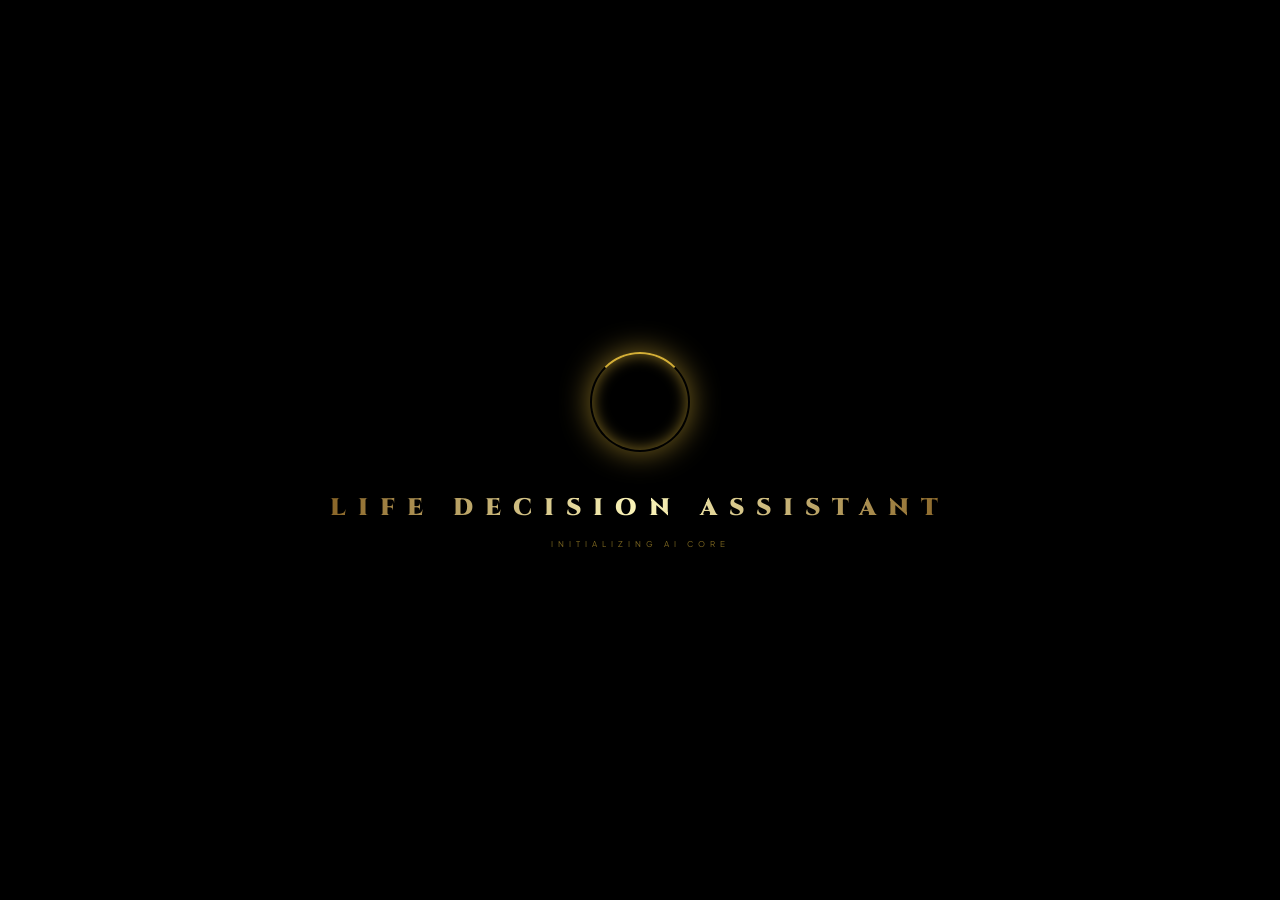
==== templates/index.html @ d0d8ec79 "Create index.html" ====
<!DOCTYPE html>
<html lang="en">
<head>
<meta charset="UTF-8">
<meta name="viewport" content="width=device-width, initial-scale=1.0">

<title>Aether Sovereign V2 | Life Decision Assistant</title>

<link href="https://fonts.googleapis.com/css2?family=Cinzel:wght@400;700;900&family=Plus+Jakarta+Sans:wght@200;300;400;600;800&display=swap" rel="stylesheet">
<link rel="stylesheet" href="https://cdnjs.cloudflare.com/ajax/libs/font-awesome/6.4.0/css/all.min.css">

<style>

:root{
--gold:#d4af37;
--gold-bright:#fcf6ba;
--gold-glow:rgba(212,175,55,0.6);
--bg-dark:#000;
--glass-bg:rgba(15,15,15,.85);
}

*{margin:0;padding:0;box-sizing:border-box}

body{
background:var(--bg-dark);
color:#fff;
height:100vh;
overflow:hidden;
display:flex;
flex-direction:column;
font-family:'Plus Jakarta Sans',sans-serif
}

canvas{
position:fixed;
inset:0;
z-index:-1
}

/* BOOT */

#boot{
position:fixed;
inset:0;
background:#000;
z-index:10000;
display:flex;
flex-direction:column;
justify-content:center;
align-items:center;
transition:transform 1.2s cubic-bezier(.8,0,.2,1)
}

.boot-ring{
width:100px;
height:100px;
border:2px solid transparent;
border-top:2px solid var(--gold);
border-radius:50%;
animation:spin 1s linear infinite;
box-shadow:0 0 30px var(--gold-glow),inset 0 0 15px var(--gold-glow)
}

.boot-title{
margin-top:40px;
font-family:'Cinzel';
font-size:24px;
font-weight:900;
letter-spacing:12px;
text-transform:uppercase;
background:linear-gradient(to right,#8a6628,var(--gold-bright),#8a6628);
-webkit-background-clip:text;
-webkit-text-fill-color:transparent
}

@keyframes spin{
to{transform:rotate(360deg)}
}

/* HEADER */

.header{
padding:30px 0 10px;
text-align:center;
z-index:100
}

.project-title{
font-family:'Cinzel';
font-size:20px;
font-weight:700;
letter-spacing:6px;
text-transform:uppercase;
color:var(--gold)
}

/* MAIN */

.stage{
flex:1;
position:relative;
padding:0 5% 120px;
display:flex;
flex-direction:column
}

.hero{
flex:1;
display:flex;
flex-direction:column;
justify-content:center;
align-items:center;
text-align:center
}

.hero h2{
font-family:'Cinzel';
font-size:clamp(28px,4vw,52px);
font-weight:400
}

.hero h2 b{
color:var(--gold);
font-weight:900;
text-shadow:0 0 20px var(--gold-glow)
}

/* APP WINDOW */

.content-box{
width:100%;
height:100%;
display:none;
border-radius:35px;
background:var(--glass-bg);
backdrop-filter:blur(40px);
border:1px solid rgba(212,175,55,.3);
box-shadow:0 40px 100px rgba(0,0,0,.9);
overflow:hidden;
transform-origin:center bottom;
position:relative
}

@keyframes iPhoneLaunch{
0%{opacity:0;transform:scale(.3) translateY(200px);filter:blur(20px)}
100%{opacity:1;transform:scale(1) translateY(0);filter:blur(0)}
}

iframe{
width:100%;
height:100%;
border:none;
position:absolute;
top:0;
left:0;
display:none
}

.view-active .content-box{
display:block;
animation:iPhoneLaunch .7s cubic-bezier(.34,1.56,.64,1)
}

.view-active .hero{
display:none
}

/* DOCK */

.dock-container{
position:fixed;
bottom:30px;
left:50%;
transform:translateX(-50%);
z-index:1000
}

.dock{
display:flex;
gap:10px;
padding:12px 20px;
border-radius:35px;
background:rgba(10,10,10,.9);
backdrop-filter:blur(20px);
border:1px solid rgba(212,175,55,.2);
box-shadow:0 20px 50px rgba(0,0,0,.7)
}

.dock-btn{
width:65px;
height:65px;
display:flex;
flex-direction:column;
align-items:center;
justify-content:center;
border-radius:20px;
color:rgba(255,255,255,.4);
text-decoration:none;
cursor:pointer;
transition:all .4s cubic-bezier(.2,1,.3,1)
}

.dock-btn i{
font-size:18px;
margin-bottom:4px
}

.dock-btn span{
font-size:7px;
font-weight:800;
text-transform:uppercase;
letter-spacing:1px
}

.dock-btn:hover{
background:rgba(212,175,55,.1);
color:#fff;
transform:translateY(-10px)
}

.dock-btn.active{
background:linear-gradient(135deg,var(--gold-bright),var(--gold));
color:#000;
box-shadow:0 10px 20px var(--gold-glow)
}

.dock-btn.active i,
.dock-btn.active span{
color:#000
}

.exit{
margin-left:5px;
border-left:1px solid rgba(255,255,255,.1);
padding-left:10px
}

.exit:hover i{
color:#ff4444
}

</style>
</head>

<body>

<div id="boot">
<div class="boot-ring"></div>
<h1 class="boot-title">Life Decision Assistant</h1>
<p style="font-size:8px;letter-spacing:5px;color:var(--gold);margin-top:15px;opacity:.6;">INITIALIZING AI CORE</p>
</div>

<canvas id="neuralCanvas"></canvas>

<header class="header">
<h1 class="project-title">LIFE DECISION ASSISTANT</h1>
</header>

<main class="stage" id="mainStage">

<div class="hero">
<p style="font-size:9px;letter-spacing:6px;color:var(--gold);margin-bottom:20px;">NEURAL ENVIRONMENT READY</p>
<h2>Welcome, <b>{{name}}</b></h2>
<div style="height:1px;width:40px;background:var(--gold);margin:30px 0;opacity:.4;"></div>
<p style="font-size:10px;opacity:.5;">SELECT A PROTOCOL FROM THE DOCK TO BEGIN</p>
</div>

<div class="content-box" id="toolContainer">

<iframe id="career" src="/career"></iframe>
<iframe id="decision" src="/decision"></iframe>
<iframe id="goalplanner" src="/goalplanner"></iframe>
<iframe id="skillgap" src="/skillgap"></iframe>
<iframe id="comparison" src="/comparison"></iframe>
<iframe id="chatbot" src="/chatbot"></iframe>

</div>

</main>

<div class="dock-container">
<nav class="dock">

<div class="dock-btn" onclick="openTool('career',this)">
<i class="fas fa-user-tie"></i><span>Career</span>
</div>

<div class="dock-btn" onclick="openTool('decision',this)">
<i class="fas fa-balance-scale"></i><span>Decision</span>
</div>

<div class="dock-btn" onclick="openTool('goalplanner',this)">
<i class="fas fa-bullseye"></i><span>Planner</span>
</div>

<div class="dock-btn" onclick="openTool('skillgap',this)">
<i class="fas fa-layer-group"></i><span>Skill Gap</span>
</div>

<div class="dock-btn" onclick="openTool('comparison',this)">
<i class="fas fa-columns"></i><span>Compare</span>
</div>

<div class="dock-btn" onclick="openTool('chatbot',this)">
<i class="fas fa-robot"></i><span>Oracle</span>
</div>

<a href="/logout" class="dock-btn exit">
<i class="fas fa-power-off"></i>
</a>

</nav>
</div>

<script>

/* BOOT */

window.addEventListener("load",()=>{

setTimeout(()=>{

document.getElementById("boot").style.transform="translateY(-100%)"
initParticles()

},3000)

})

/* ULTRA FAST TOOL SWITCH */

let activeFrame=null

function openTool(id,el){

const stage=document.getElementById("mainStage")

document.querySelectorAll(".dock-btn")
.forEach(btn=>btn.classList.remove("active"))

el.classList.add("active")

if(activeFrame)
activeFrame.style.display="none"

const frame=document.getElementById(id)

frame.style.display="block"
activeFrame=frame

if(!stage.classList.contains("view-active"))
stage.classList.add("view-active")

}

/* PARTICLES */

function initParticles(){

const canvas=document.getElementById("neuralCanvas")
const ctx=canvas.getContext("2d")

canvas.width=window.innerWidth
canvas.height=window.innerHeight

let dots=[]

for(let i=0;i<80;i++){

dots.push({
x:Math.random()*canvas.width,
y:Math.random()*canvas.height,
vx:(Math.random()-.5)*.4,
vy:(Math.random()-.5)*.4
})

}

function draw(){

ctx.fillStyle="rgba(0,0,0,.08)"
ctx.fillRect(0,0,canvas.width,canvas.height)

dots.forEach(d=>{

d.x+=d.vx
d.y+=d.vy

if(d.x<0||d.x>canvas.width)d.vx*=-1
if(d.y<0||d.y>canvas.height)d.vy*=-1

ctx.fillStyle="rgba(212,175,55,.3)"

ctx.beginPath()
ctx.arc(d.x,d.y,1,0,Math.PI*2)
ctx.fill()

})

requestAnimationFrame(draw)

}

draw()

}

</script>

</body>
</html>
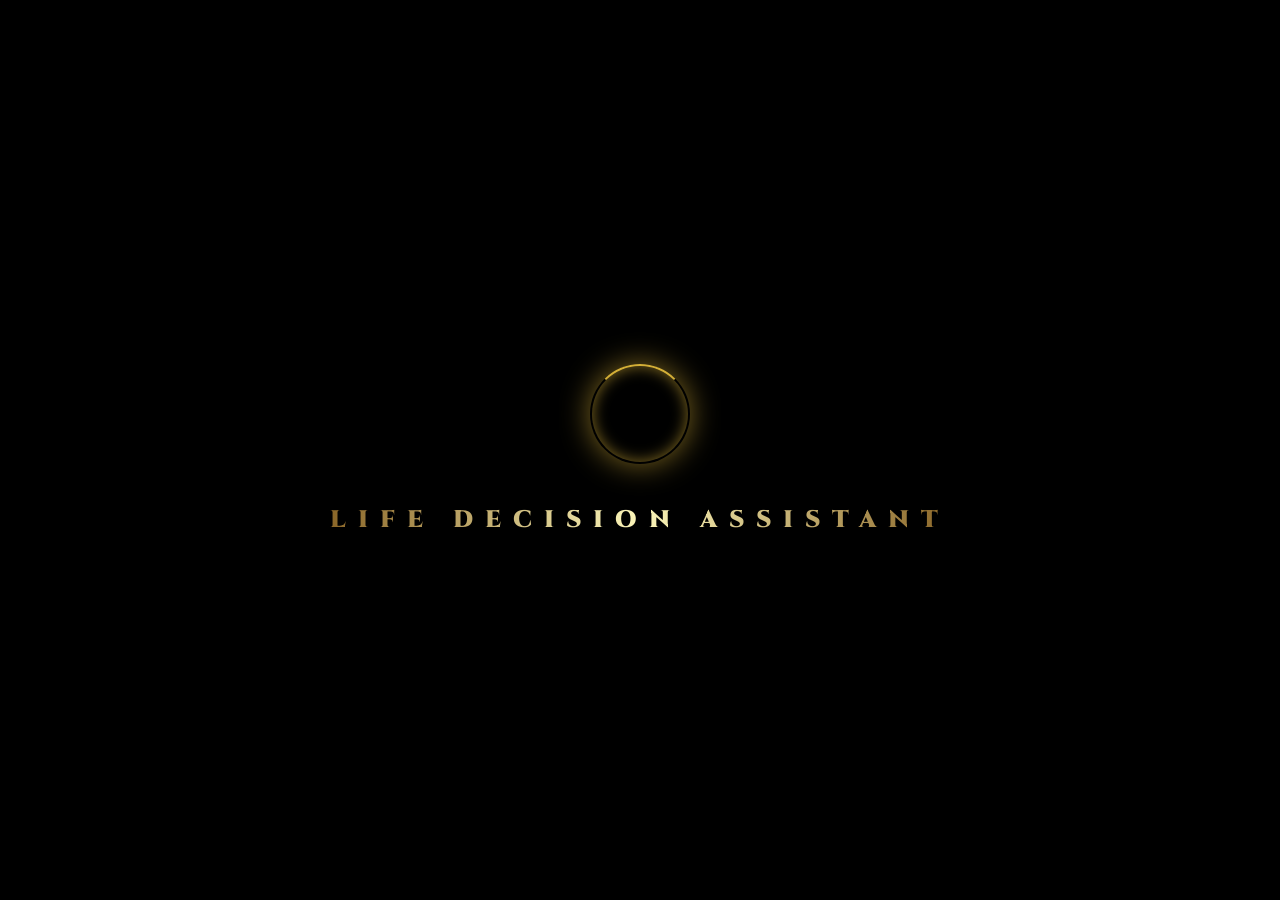
==== commit ba844397: "Add files via upload" ====
--- a/templates/index.html
+++ b/templates/index.html
@@ -1,411 +1,217 @@
-<!DOCTYPE html>
-<html lang="en">
-<head>
-<meta charset="UTF-8">
-<meta name="viewport" content="width=device-width, initial-scale=1.0">
-
-<title>Aether Sovereign V2 | Life Decision Assistant</title>
-
-<link href="https://fonts.googleapis.com/css2?family=Cinzel:wght@400;700;900&family=Plus+Jakarta+Sans:wght@200;300;400;600;800&display=swap" rel="stylesheet">
-<link rel="stylesheet" href="https://cdnjs.cloudflare.com/ajax/libs/font-awesome/6.4.0/css/all.min.css">
-
-<style>
-
-:root{
---gold:#d4af37;
---gold-bright:#fcf6ba;
---gold-glow:rgba(212,175,55,0.6);
---bg-dark:#000;
---glass-bg:rgba(15,15,15,.85);
-}
-
-*{margin:0;padding:0;box-sizing:border-box}
-
-body{
-background:var(--bg-dark);
-color:#fff;
-height:100vh;
-overflow:hidden;
-display:flex;
-flex-direction:column;
-font-family:'Plus Jakarta Sans',sans-serif
-}
-
-canvas{
-position:fixed;
-inset:0;
-z-index:-1
-}
-
-/* BOOT */
-
-#boot{
-position:fixed;
-inset:0;
-background:#000;
-z-index:10000;
-display:flex;
-flex-direction:column;
-justify-content:center;
-align-items:center;
-transition:transform 1.2s cubic-bezier(.8,0,.2,1)
-}
-
-.boot-ring{
-width:100px;
-height:100px;
-border:2px solid transparent;
-border-top:2px solid var(--gold);
-border-radius:50%;
-animation:spin 1s linear infinite;
-box-shadow:0 0 30px var(--gold-glow),inset 0 0 15px var(--gold-glow)
-}
-
-.boot-title{
-margin-top:40px;
-font-family:'Cinzel';
-font-size:24px;
-font-weight:900;
-letter-spacing:12px;
-text-transform:uppercase;
-background:linear-gradient(to right,#8a6628,var(--gold-bright),#8a6628);
--webkit-background-clip:text;
--webkit-text-fill-color:transparent
-}
-
-@keyframes spin{
-to{transform:rotate(360deg)}
-}
-
-/* HEADER */
-
-.header{
-padding:30px 0 10px;
-text-align:center;
-z-index:100
-}
-
-.project-title{
-font-family:'Cinzel';
-font-size:20px;
-font-weight:700;
-letter-spacing:6px;
-text-transform:uppercase;
-color:var(--gold)
-}
-
-/* MAIN */
-
-.stage{
-flex:1;
-position:relative;
-padding:0 5% 120px;
-display:flex;
-flex-direction:column
-}
-
-.hero{
-flex:1;
-display:flex;
-flex-direction:column;
-justify-content:center;
-align-items:center;
-text-align:center
-}
-
-.hero h2{
-font-family:'Cinzel';
-font-size:clamp(28px,4vw,52px);
-font-weight:400
-}
-
-.hero h2 b{
-color:var(--gold);
-font-weight:900;
-text-shadow:0 0 20px var(--gold-glow)
-}
-
-/* APP WINDOW */
-
-.content-box{
-width:100%;
-height:100%;
-display:none;
-border-radius:35px;
-background:var(--glass-bg);
-backdrop-filter:blur(40px);
-border:1px solid rgba(212,175,55,.3);
-box-shadow:0 40px 100px rgba(0,0,0,.9);
-overflow:hidden;
-transform-origin:center bottom;
-position:relative
-}
-
-@keyframes iPhoneLaunch{
-0%{opacity:0;transform:scale(.3) translateY(200px);filter:blur(20px)}
-100%{opacity:1;transform:scale(1) translateY(0);filter:blur(0)}
-}
-
-iframe{
-width:100%;
-height:100%;
-border:none;
-position:absolute;
-top:0;
-left:0;
-display:none
-}
-
-.view-active .content-box{
-display:block;
-animation:iPhoneLaunch .7s cubic-bezier(.34,1.56,.64,1)
-}
-
-.view-active .hero{
-display:none
-}
-
-/* DOCK */
-
-.dock-container{
-position:fixed;
-bottom:30px;
-left:50%;
-transform:translateX(-50%);
-z-index:1000
-}
-
-.dock{
-display:flex;
-gap:10px;
-padding:12px 20px;
-border-radius:35px;
-background:rgba(10,10,10,.9);
-backdrop-filter:blur(20px);
-border:1px solid rgba(212,175,55,.2);
-box-shadow:0 20px 50px rgba(0,0,0,.7)
-}
-
-.dock-btn{
-width:65px;
-height:65px;
-display:flex;
-flex-direction:column;
-align-items:center;
-justify-content:center;
-border-radius:20px;
-color:rgba(255,255,255,.4);
-text-decoration:none;
-cursor:pointer;
-transition:all .4s cubic-bezier(.2,1,.3,1)
-}
-
-.dock-btn i{
-font-size:18px;
-margin-bottom:4px
-}
-
-.dock-btn span{
-font-size:7px;
-font-weight:800;
-text-transform:uppercase;
-letter-spacing:1px
-}
-
-.dock-btn:hover{
-background:rgba(212,175,55,.1);
-color:#fff;
-transform:translateY(-10px)
-}
-
-.dock-btn.active{
-background:linear-gradient(135deg,var(--gold-bright),var(--gold));
-color:#000;
-box-shadow:0 10px 20px var(--gold-glow)
-}
-
-.dock-btn.active i,
-.dock-btn.active span{
-color:#000
-}
-
-.exit{
-margin-left:5px;
-border-left:1px solid rgba(255,255,255,.1);
-padding-left:10px
-}
-
-.exit:hover i{
-color:#ff4444
-}
-
-</style>
-</head>
-
-<body>
-
-<div id="boot">
-<div class="boot-ring"></div>
-<h1 class="boot-title">Life Decision Assistant</h1>
-<p style="font-size:8px;letter-spacing:5px;color:var(--gold);margin-top:15px;opacity:.6;">INITIALIZING AI CORE</p>
-</div>
-
-<canvas id="neuralCanvas"></canvas>
-
-<header class="header">
-<h1 class="project-title">LIFE DECISION ASSISTANT</h1>
-</header>
-
-<main class="stage" id="mainStage">
-
-<div class="hero">
-<p style="font-size:9px;letter-spacing:6px;color:var(--gold);margin-bottom:20px;">NEURAL ENVIRONMENT READY</p>
-<h2>Welcome, <b>{{name}}</b></h2>
-<div style="height:1px;width:40px;background:var(--gold);margin:30px 0;opacity:.4;"></div>
-<p style="font-size:10px;opacity:.5;">SELECT A PROTOCOL FROM THE DOCK TO BEGIN</p>
-</div>
-
-<div class="content-box" id="toolContainer">
-
-<iframe id="career" src="/career"></iframe>
-<iframe id="decision" src="/decision"></iframe>
-<iframe id="goalplanner" src="/goalplanner"></iframe>
-<iframe id="skillgap" src="/skillgap"></iframe>
-<iframe id="comparison" src="/comparison"></iframe>
-<iframe id="chatbot" src="/chatbot"></iframe>
-
-</div>
-
-</main>
-
-<div class="dock-container">
-<nav class="dock">
-
-<div class="dock-btn" onclick="openTool('career',this)">
-<i class="fas fa-user-tie"></i><span>Career</span>
-</div>
-
-<div class="dock-btn" onclick="openTool('decision',this)">
-<i class="fas fa-balance-scale"></i><span>Decision</span>
-</div>
-
-<div class="dock-btn" onclick="openTool('goalplanner',this)">
-<i class="fas fa-bullseye"></i><span>Planner</span>
-</div>
-
-<div class="dock-btn" onclick="openTool('skillgap',this)">
-<i class="fas fa-layer-group"></i><span>Skill Gap</span>
-</div>
-
-<div class="dock-btn" onclick="openTool('comparison',this)">
-<i class="fas fa-columns"></i><span>Compare</span>
-</div>
-
-<div class="dock-btn" onclick="openTool('chatbot',this)">
-<i class="fas fa-robot"></i><span>Oracle</span>
-</div>
-
-<a href="/logout" class="dock-btn exit">
-<i class="fas fa-power-off"></i>
-</a>
-
-</nav>
-</div>
-
-<script>
-
-/* BOOT */
-
-window.addEventListener("load",()=>{
-
-setTimeout(()=>{
-
-document.getElementById("boot").style.transform="translateY(-100%)"
-initParticles()
-
-},3000)
-
-})
-
-/* ULTRA FAST TOOL SWITCH */
-
-let activeFrame=null
-
-function openTool(id,el){
-
-const stage=document.getElementById("mainStage")
-
-document.querySelectorAll(".dock-btn")
-.forEach(btn=>btn.classList.remove("active"))
-
-el.classList.add("active")
-
-if(activeFrame)
-activeFrame.style.display="none"
-
-const frame=document.getElementById(id)
-
-frame.style.display="block"
-activeFrame=frame
-
-if(!stage.classList.contains("view-active"))
-stage.classList.add("view-active")
-
-}
-
-/* PARTICLES */
-
-function initParticles(){
-
-const canvas=document.getElementById("neuralCanvas")
-const ctx=canvas.getContext("2d")
-
-canvas.width=window.innerWidth
-canvas.height=window.innerHeight
-
-let dots=[]
-
-for(let i=0;i<80;i++){
-
-dots.push({
-x:Math.random()*canvas.width,
-y:Math.random()*canvas.height,
-vx:(Math.random()-.5)*.4,
-vy:(Math.random()-.5)*.4
-})
-
-}
-
-function draw(){
-
-ctx.fillStyle="rgba(0,0,0,.08)"
-ctx.fillRect(0,0,canvas.width,canvas.height)
-
-dots.forEach(d=>{
-
-d.x+=d.vx
-d.y+=d.vy
-
-if(d.x<0||d.x>canvas.width)d.vx*=-1
-if(d.y<0||d.y>canvas.height)d.vy*=-1
-
-ctx.fillStyle="rgba(212,175,55,.3)"
-
-ctx.beginPath()
-ctx.arc(d.x,d.y,1,0,Math.PI*2)
-ctx.fill()
-
-})
-
-requestAnimationFrame(draw)
-
-}
-
-draw()
-
-}
-
-</script>
-
-</body>
-</html>
+<!DOCTYPE html>
+<html lang="en">
+<head>
+<meta charset="UTF-8">
+<meta name="viewport" content="width=device-width, initial-scale=1.0">
+
+<title>Aether Sovereign V2 | Life Decision Assistant</title>
+
+<link href="https://fonts.googleapis.com/css2?family=Cinzel:wght@400;700;900&family=Plus+Jakarta+Sans:wght@200;300;400;600;800&display=swap" rel="stylesheet">
+<link rel="stylesheet" href="https://cdnjs.cloudflare.com/ajax/libs/font-awesome/6.4.0/css/all.min.css">
+
+<style>
+:root {
+    --gold: #d4af37;
+    --gold-bright: #fcf6ba;
+    --gold-glow: rgba(212, 175, 55, 0.6);
+    --bg-dark: #000;
+    --glass-bg: rgba(15, 15, 15, .85);
+}
+
+* { margin: 0; padding: 0; box-sizing: border-box; }
+
+body {
+    background: var(--bg-dark);
+    color: #fff;
+    min-height: 100vh;
+    display: flex;
+    flex-direction: column;
+    font-family: 'Plus Jakarta Sans', sans-serif;
+    overflow-x: hidden;
+}
+
+canvas { position: fixed; inset: 0; z-index: -1; }
+
+/* BOOT */
+#boot {
+    position: fixed; inset: 0; background: #000; z-index: 10000;
+    display: flex; flex-direction: column; justify-content: center; align-items: center;
+    transition: transform 1.2s cubic-bezier(.8,0,.2,1);
+}
+
+.boot-ring {
+    width: 100px; height: 100px; border: 2px solid transparent;
+    border-top: 2px solid var(--gold); border-radius: 50%;
+    animation: spin 1s linear infinite;
+    box-shadow: 0 0 30px var(--gold-glow), inset 0 0 15px var(--gold-glow);
+}
+
+.boot-title {
+    margin-top: 40px; font-family: 'Cinzel'; font-size: 24px; font-weight: 900;
+    letter-spacing: 12px; text-transform: uppercase;
+    background: linear-gradient(to right,#8a6628,var(--gold-bright),#8a6628);
+    -webkit-background-clip: text; -webkit-text-fill-color: transparent;
+}
+
+@keyframes spin { to { transform: rotate(360deg); } }
+
+/* HEADER */
+.header { padding: 30px 10px 10px; text-align: center; z-index: 100; }
+.project-title { 
+    font-family: 'Cinzel'; 
+    font-size: clamp(16px, 5vw, 20px); 
+    font-weight: 700; letter-spacing: 6px; text-transform: uppercase; color: var(--gold); 
+}
+
+/* MAIN STAGE */
+.stage {
+    flex: 1; position: relative; padding: 20px 5% 100px;
+    display: flex; flex-direction: column; width: 100%;
+}
+
+.hero { flex: 1; display: flex; flex-direction: column; justify-content: center; align-items: center; text-align: center; }
+.hero h2 { font-family: 'Cinzel'; font-size: clamp(24px, 6vw, 52px); font-weight: 400; }
+.hero h2 b { color: var(--gold); font-weight: 900; text-shadow: 0 0 20px var(--gold-glow); }
+
+/* APP WINDOW */
+.content-box {
+    width: 100%; flex: 1; display: none; border-radius: 35px;
+    background: var(--glass-bg); backdrop-filter: blur(40px);
+    border: 1px solid rgba(212,175,55,.3);
+    box-shadow: 0 40px 100px rgba(0,0,0,.9);
+    position: relative; overflow: hidden;
+}
+
+@keyframes iPhoneLaunch {
+    0% { opacity: 0; transform: scale(.9) translateY(50px); }
+    100% { opacity: 1; transform: scale(1) translateY(0); }
+}
+
+iframe { width: 100%; height: 100%; border: none; position: absolute; top: 0; left: 0; display: none; }
+
+.view-active .content-box { display: block; animation: iPhoneLaunch .5s ease-out; }
+.view-active .hero { display: none; }
+
+/* DOCK */
+.dock-container {
+    position: fixed; bottom: 20px; left: 50%; transform: translateX(-50%);
+    z-index: 1000; width: 95%; max-width: 600px;
+}
+
+.dock {
+    display: flex; justify-content: space-around; gap: 5px; padding: 10px;
+    border-radius: 35px; background: rgba(10,10,10,.9); backdrop-filter: blur(20px);
+    border: 1px solid rgba(212,175,55,.2); box-shadow: 0 10px 30px rgba(0,0,0,.7);
+}
+
+.dock-btn {
+    flex: 1; height: 60px; display: flex; flex-direction: column; align-items: center;
+    justify-content: center; border-radius: 20px; color: rgba(255,255,255,.4);
+    text-decoration: none; cursor: pointer; transition: all .3s ease;
+}
+
+.dock-btn i { font-size: 18px; margin-bottom: 4px; }
+.dock-btn span { font-size: 8px; font-weight: 800; text-transform: uppercase; }
+
+.dock-btn:hover { background: rgba(212,175,55,.1); color: #fff; }
+.dock-btn.active { background: var(--gold); color: #000; }
+.dock-btn.active i, .dock-btn.active span { color: #000; }
+
+.exit { border-left: 1px solid rgba(255,255,255,.1); margin-left: 5px; padding-left: 5px; }
+
+@media (max-width: 480px) {
+    .dock-btn span { display: none; } /* Hide text on very small screens to save space */
+    .dock-btn { height: 50px; }
+}
+</style>
+</head>
+
+<body>
+
+<div id="boot">
+    <div class="boot-ring"></div>
+    <h1 class="boot-title">Life Decision Assistant</h1>
+</div>
+
+<canvas id="neuralCanvas"></canvas>
+
+<header class="header">
+    <h1 class="project-title">LIFE DECISION ASSISTANT</h1>
+</header>
+
+<main class="stage" id="mainStage">
+    <div class="hero">
+        <p style="font-size:9px;letter-spacing:6px;color:var(--gold);margin-bottom:20px;">NEURAL ENVIRONMENT READY</p>
+        <h2>Welcome, <b>{{name}}</b></h2>
+        <div style="height:1px;width:40px;background:var(--gold);margin:30px 0;opacity:.4;"></div>
+        <p style="font-size:10px;opacity:.5;">CREATED BY RAHUL</p>
+    </div>
+
+    <div class="content-box" id="toolContainer">
+        <iframe id="career" src="/career"></iframe>
+        <iframe id="decision" src="/decision"></iframe>
+        <iframe id="goalplanner" src="/goalplanner"></iframe>
+        <iframe id="skillgap" src="/skillgap"></iframe>
+        <iframe id="comparison" src="/comparison"></iframe>
+        <iframe id="chatbot" src="/chatbot"></iframe>
+    </div>
+</main>
+
+<div class="dock-container">
+    <nav class="dock">
+        <div class="dock-btn" onclick="openTool('career',this)"><i class="fas fa-user-tie"></i><span>Career</span></div>
+        <div class="dock-btn" onclick="openTool('decision',this)"><i class="fas fa-balance-scale"></i><span>Decision</span></div>
+        <div class="dock-btn" onclick="openTool('goalplanner',this)"><i class="fas fa-bullseye"></i><span>Planner</span></div>
+        <div class="dock-btn" onclick="openTool('skillgap',this)"><i class="fas fa-layer-group"></i><span>Skills</span></div>
+        <div class="dock-btn" onclick="openTool('comparison',this)"><i class="fas fa-columns"></i><span>Compare</span></div>
+        <div class="dock-btn" onclick="openTool('chatbot',this)"><i class="fas fa-robot"></i><span>Oracle</span></div>
+        <a href="/logout" class="dock-btn exit"><i class="fas fa-power-off"></i></a>
+    </nav>
+</div>
+
+<script>
+window.addEventListener("load",()=>{
+    setTimeout(()=>{
+        document.getElementById("boot").style.transform="translateY(-100%)";
+        initParticles();
+    }, 3000);
+});
+
+let activeFrame = null;
+function openTool(id, el){
+    const stage = document.getElementById("mainStage");
+    document.querySelectorAll(".dock-btn").forEach(btn => btn.classList.remove("active"));
+    el.classList.add("active");
+    if(activeFrame) activeFrame.style.display = "none";
+    const frame = document.getElementById(id);
+    frame.style.display = "block";
+    activeFrame = frame;
+    if(!stage.classList.contains("view-active")) stage.classList.add("view-active");
+}
+
+function initParticles(){
+    const canvas = document.getElementById("neuralCanvas");
+    const ctx = canvas.getContext("2d");
+    canvas.width = window.innerWidth;
+    canvas.height = window.innerHeight;
+    let dots = [];
+    for(let i=0; i<80; i++){
+        dots.push({ x: Math.random()*canvas.width, y: Math.random()*canvas.height, vx: (Math.random()-.5)*.4, vy: (Math.random()-.5)*.4 });
+    }
+    function draw(){
+        ctx.fillStyle = "rgba(0,0,0,.08)";
+        ctx.fillRect(0,0,canvas.width,canvas.height);
+        dots.forEach(d=>{
+            d.x+=d.vx; d.y+=d.vy;
+            if(d.x<0||d.x>canvas.width) d.vx*=-1;
+            if(d.y<0||d.y>canvas.height) d.vy*=-1;
+            ctx.fillStyle = "rgba(212,175,55,.3)";
+            ctx.beginPath(); ctx.arc(d.x,d.y,1,0,Math.PI*2); ctx.fill();
+        });
+        requestAnimationFrame(draw);
+    }
+    draw();
+}
+</script>
+</body>
+</html>
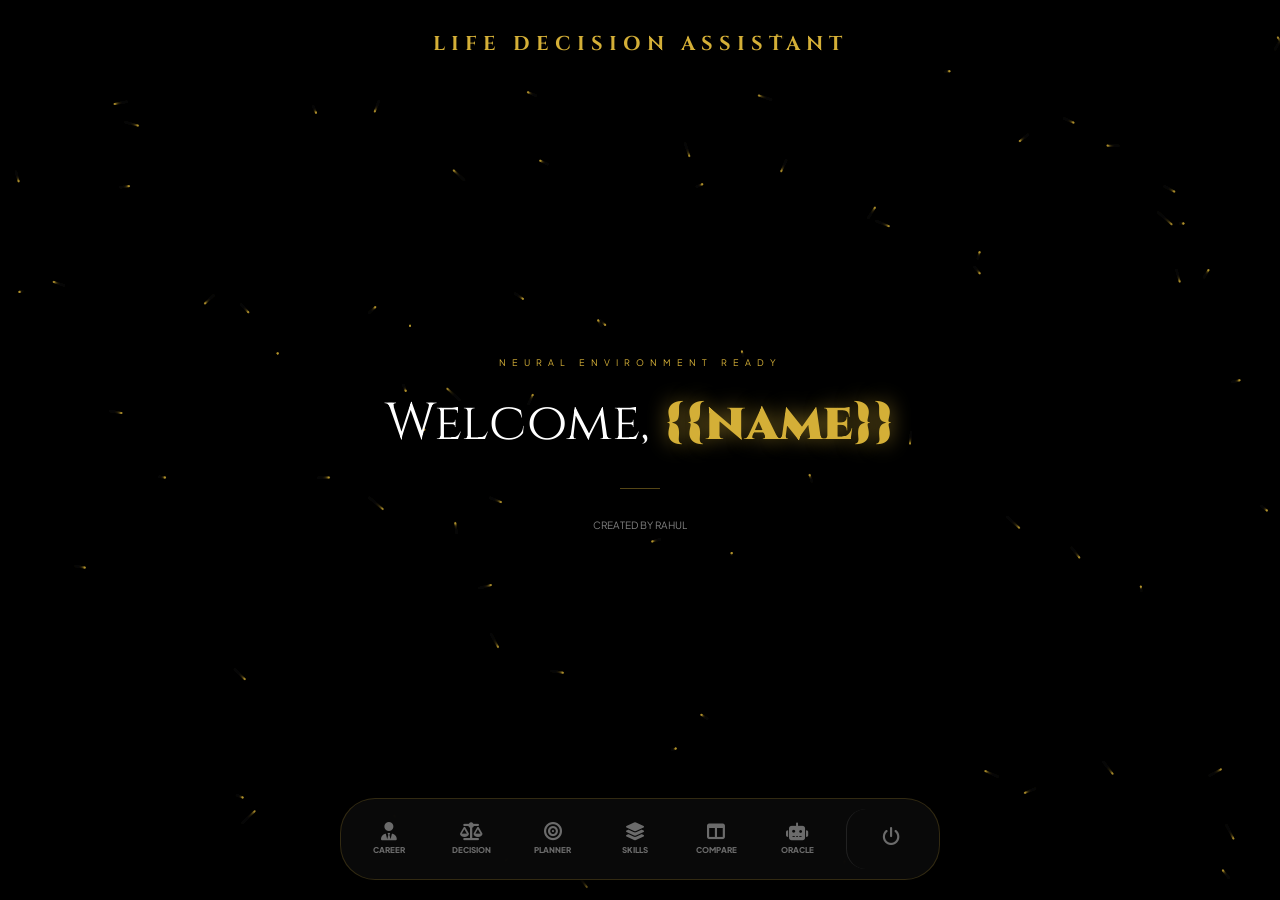
==== commit e3e9104a: "Update index.html" ====
--- a/templates/index.html
+++ b/templates/index.html
@@ -31,29 +31,6 @@
 }
 
 canvas { position: fixed; inset: 0; z-index: -1; }
-
-/* BOOT */
-#boot {
-    position: fixed; inset: 0; background: #000; z-index: 10000;
-    display: flex; flex-direction: column; justify-content: center; align-items: center;
-    transition: transform 1.2s cubic-bezier(.8,0,.2,1);
-}
-
-.boot-ring {
-    width: 100px; height: 100px; border: 2px solid transparent;
-    border-top: 2px solid var(--gold); border-radius: 50%;
-    animation: spin 1s linear infinite;
-    box-shadow: 0 0 30px var(--gold-glow), inset 0 0 15px var(--gold-glow);
-}
-
-.boot-title {
-    margin-top: 40px; font-family: 'Cinzel'; font-size: 24px; font-weight: 900;
-    letter-spacing: 12px; text-transform: uppercase;
-    background: linear-gradient(to right,#8a6628,var(--gold-bright),#8a6628);
-    -webkit-background-clip: text; -webkit-text-fill-color: transparent;
-}
-
-@keyframes spin { to { transform: rotate(360deg); } }
 
 /* HEADER */
 .header { padding: 30px 10px 10px; text-align: center; z-index: 100; }
@@ -120,18 +97,13 @@
 .exit { border-left: 1px solid rgba(255,255,255,.1); margin-left: 5px; padding-left: 5px; }
 
 @media (max-width: 480px) {
-    .dock-btn span { display: none; } /* Hide text on very small screens to save space */
+    .dock-btn span { display: none; }
     .dock-btn { height: 50px; }
 }
 </style>
 </head>
 
 <body>
-
-<div id="boot">
-    <div class="boot-ring"></div>
-    <h1 class="boot-title">Life Decision Assistant</h1>
-</div>
 
 <canvas id="neuralCanvas"></canvas>
 
@@ -170,11 +142,8 @@
 </div>
 
 <script>
-window.addEventListener("load",()=>{
-    setTimeout(()=>{
-        document.getElementById("boot").style.transform="translateY(-100%)";
-        initParticles();
-    }, 3000);
+window.addEventListener("load", () => {
+    initParticles();
 });
 
 let activeFrame = null;
@@ -214,4 +183,4 @@
 }
 </script>
 </body>
-</html>+</html>
